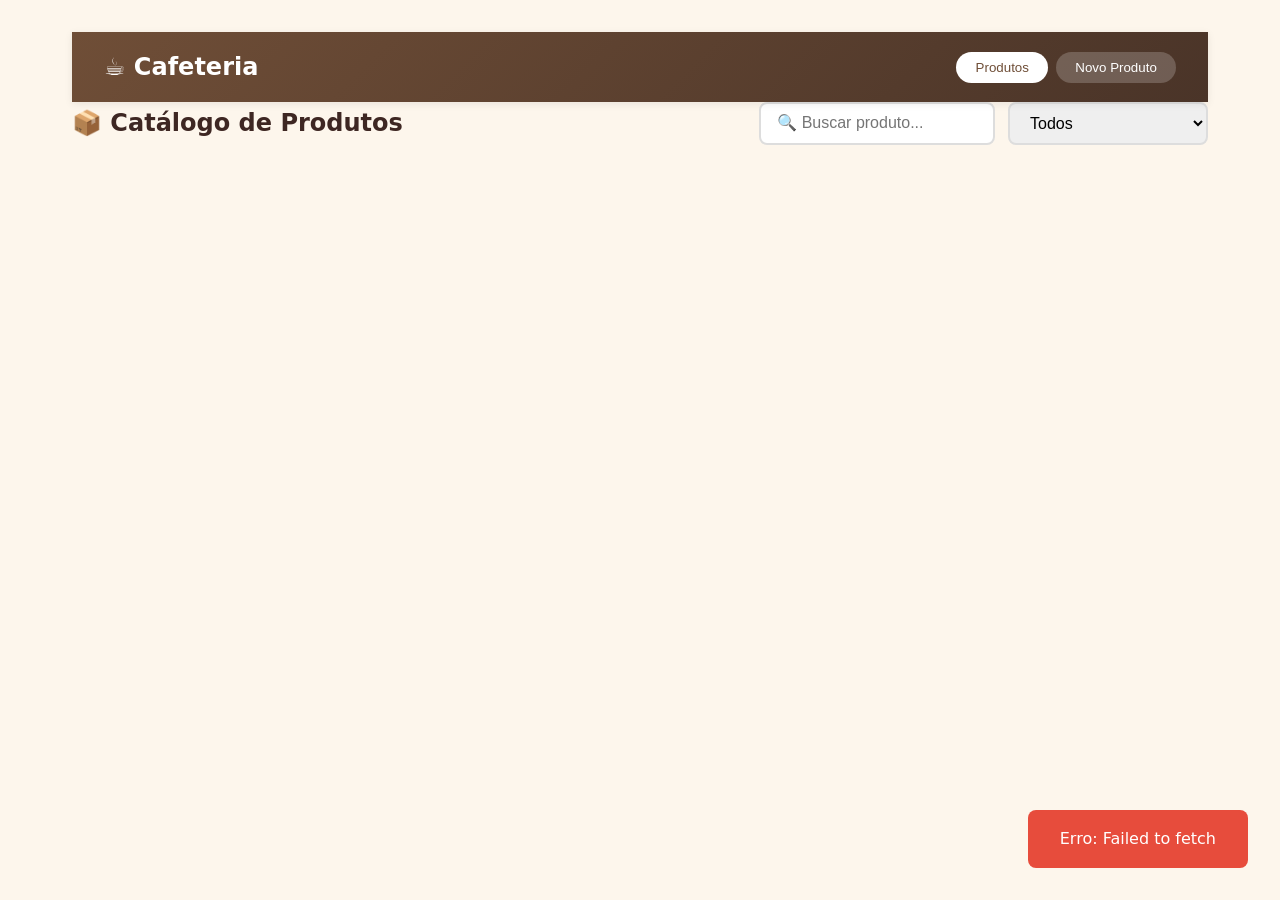
==== src/main/resources/static/admin.html @ 32ce3e1d "Projeto Cafeteria Completo: Backend Spring Boot + Frontend + Testes" ====
<!DOCTYPE html>
<html lang="pt-BR">
<head>
    <meta charset="UTF-8">
    <meta name="viewport" content="width=device-width, initial-scale=1.0">
    <title>☕ Cafeteria - Gestão de Produtos</title>
    <link rel="stylesheet" href="style.css">
</head>
<body>
<div class="app">
    <!-- Header -->
    <header class="header">
        <div class="logo">☕ Cafeteria</div>
        <nav class="nav">
            <button class="nav-btn active" onclick="showSection('produtos')">Produtos</button>
            <button class="nav-btn" onclick="showSection('cadastro')">Novo Produto</button>
        </nav>
    </header>

    <!-- Seção: Lista de Produtos -->
    <section id="sec-produtos" class="section active">
        <div class="section-header">
            <h2>📦 Catálogo de Produtos</h2>
            <div class="filters">
                <input type="text" id="search" placeholder="🔍 Buscar produto..." oninput="filtrar()">
                <select id="filter-tipo" onchange="filtrar()">
                    <option value="">Todos</option>
                    <option value="Bebida">Bebidas</option>
                    <option value="Lanche">Lanches</option>
                    <option value="Doce">Doces</option>
                </select>
            </div>
        </div>

        <div id="loading" class="loading">Carregando...</div>
        <div id="lista-produtos" class="grid"></div>
    </section>

    <!-- Seção: Cadastro -->
    <section id="sec-cadastro" class="section">
        <div class="form-container">
            <h2>➕ Cadastrar Produto</h2>
            <form id="form-produto" onsubmit="salvar(event)">
                <div class="form-row">
                    <div class="form-group">
                        <label>Nome *</label>
                        <input type="text" id="nome" required placeholder="Ex: Café Expresso">
                    </div>
                    <div class="form-group">
                        <label>Tipo *</label>
                        <select id="tipo" required>
                            <option value="">Selecione</option>
                            <option value="Bebida">Bebida</option>
                            <option value="Lanche">Lanche</option>
                            <option value="Doce">Doce</option>
                        </select>
                    </div>
                </div>

                <div class="form-row">
                    <div class="form-group">
                        <label>Categoria *</label>
                        <input type="text" id="categoria" required placeholder="Ex: Quente, Gelado">
                    </div>
                    <div class="form-group">
                        <label>Preço (R$) *</label>
                        <input type="number" id="preco" step="0.01" min="0" required placeholder="5.00">
                    </div>
                </div>

                <div class="form-row">
                    <div class="form-group">
                        <label>Estoque *</label>
                        <input type="number" id="estoque" min="0" required placeholder="50">
                    </div>
                    <div class="form-group">
                        <label>Descrição</label>
                        <input type="text" id="descricao" placeholder="Opcional">
                    </div>
                </div>

                <div class="form-actions">
                    <button type="button" class="btn-secondary" onclick="showSection('produtos')">Cancelar</button>
                    <button type="submit" class="btn-primary">💾 Salvar Produto</button>
                </div>
            </form>
        </div>
    </section>

    <!-- Toast Notification -->
    <div id="toast" class="toast"></div>
</div>

<script src="admin.js"></script>
</body>
</html>
---- src/main/resources/static/style.css ----
/* ===== RESET & VARIÁVEIS ===== */
* { margin: 0; padding: 0; box-sizing: border-box; }

:root {
    --cor-primaria: #6F4E37;
    --cor-primaria-escura: #4A3428;
    --cor-secundaria: #D4A574;
    --cor-fundo: #FDF6EC;
    --cor-card: #FFF8F0;
    --cor-texto: #3E2723;
    --cor-sucesso: #4CAF50;
    --cor-perigo: #E74C3C;
    --cor-aviso: #F39C12;
    --sombra: 0 2px 8px rgba(0,0,0,0.08);
    --sombra-hover: 0 8px 24px rgba(0,0,0,0.15);
    --raio: 12px;
    --transicao: all 0.2s ease;
}

body {
    font-family: 'Segoe UI', system-ui, -apple-system, sans-serif;
    background: var(--cor-fundo);
    color: var(--cor-texto);
    line-height: 1.6;
}

/* ===== HEADER ===== */
.header {
    background: linear-gradient(135deg, var(--cor-primaria), var(--cor-primaria-escura));
    color: white;
    padding: 1rem 2rem;
    display: flex;
    justify-content: space-between;
    align-items: center;
    box-shadow: var(--sombra);
    position: sticky;
    top: 0;
    z-index: 100;
}

.logo { font-size: 1.5rem; font-weight: bold; }

.nav { display: flex; gap: 0.5rem; }

.nav-btn {
    background: rgba(255,255,255,0.2);
    border: none;
    color: white;
    padding: 0.5rem 1.2rem;
    border-radius: 20px;
    cursor: pointer;
    transition: var(--transicao);
}

.nav-btn:hover, .nav-btn.active {
    background: white;
    color: var(--cor-primaria);
}

/* ===== SEÇÕES ===== */
.app { max-width: 1200px; margin: 0 auto; padding: 2rem; }

.section { display: none; animation: fadeIn 0.3s ease; }

.section.active { display: block; }

.section-header {
    display: flex;
    justify-content: space-between;
    align-items: center;
    margin-bottom: 1.5rem;
    flex-wrap: wrap;
    gap: 1rem;
}

/* ===== FILTROS ===== */
.filters { display: flex; gap: 0.8rem; }

.filters input, .filters select {
    padding: 0.6rem 1rem;
    border: 2px solid #ddd;
    border-radius: 8px;
    font-size: 1rem;
    min-width: 200px;
}

.filters input:focus, .filters select:focus {
    outline: none;
    border-color: var(--cor-primaria);
}

/* ===== GRID DE PRODUTOS ===== */
.grid {
    display: grid;
    grid-template-columns: repeat(auto-fill, minmax(300px, 1fr));
    gap: 1.5rem;
}

/* ===== CARD ===== */
.card {
    background: var(--cor-card);
    border-radius: var(--raio);
    padding: 1.5rem;
    box-shadow: var(--sombra);
    transition: var(--transicao);
    position: relative;
    overflow: hidden;
}

.card:hover {
    transform: translateY(-4px);
    box-shadow: var(--sombra-hover);
}

.card::before {
    content: '';
    position: absolute;
    top: 0; left: 0;
    width: 100%; height: 4px;
    background: linear-gradient(90deg, var(--cor-primaria), var(--cor-secundaria));
}

.card-titulo {
    font-size: 1.3rem;
    font-weight: bold;
    color: var(--cor-primaria);
    margin-bottom: 0.5rem;
}

.card-tags {
    display: flex;
    gap: 0.5rem;
    margin-bottom: 1rem;
}

.tag {
    padding: 0.2rem 0.8rem;
    border-radius: 15px;
    font-size: 0.8rem;
    font-weight: 500;
}

.tag-tipo { background: var(--cor-secundaria); color: var(--cor-texto); }
.tag-cat { background: #E8D5C4; color: var(--cor-primaria); }

.card-preco {
    font-size: 1.6rem;
    color: var(--cor-sucesso);
    font-weight: bold;
    margin: 0.5rem 0;
}

.card-estoque {
    display: flex;
    align-items: center;
    gap: 0.5rem;
    margin-bottom: 0.8rem;
    font-size: 0.9rem;
}

.estoque-indicador {
    width: 10px; height: 10px;
    border-radius: 50%;
    background: var(--cor-sucesso);
}

.estoque-indicador.baixo { background: var(--cor-aviso); }
.estoque-indicador.critico { background: var(--cor-perigo); animation: pulse 1.5s infinite; }

.card-desc {
    color: #777;
    font-size: 0.9rem;
    margin-bottom: 1rem;
}

.card-acoes {
    display: flex;
    gap: 0.5rem;
}

/* ===== BOTÕES ===== */
.btn-primary {
    background: var(--cor-primaria);
    color: white;
    border: none;
    padding: 0.8rem 1.5rem;
    border-radius: 8px;
    cursor: pointer;
    font-size: 1rem;
    transition: var(--transicao);
}

.btn-primary:hover {
    background: var(--cor-primaria-escura);
    transform: translateY(-2px);
}

.btn-secondary {
    background: #ddd;
    color: var(--cor-texto);
    border: none;
    padding: 0.8rem 1.5rem;
    border-radius: 8px;
    cursor: pointer;
}

.btn-editar, .btn-excluir {
    flex: 1;
    padding: 0.5rem;
    border: none;
    border-radius: 6px;
    cursor: pointer;
    font-size: 0.9rem;
}

.btn-editar { background: var(--cor-secundaria); }
.btn-excluir { background: var(--cor-perigo); color: white; }

/* ===== FORMULÁRIO ===== */
.form-container {
    background: white;
    padding: 2rem;
    border-radius: var(--raio);
    box-shadow: var(--sombra);
    max-width: 700px;
    margin: 0 auto;
}

.form-row {
    display: grid;
    grid-template-columns: 1fr 1fr;
    gap: 1rem;
    margin-bottom: 1rem;
}

.form-group {
    display: flex;
    flex-direction: column;
}

.form-group label {
    font-weight: 500;
    margin-bottom: 0.3rem;
    color: var(--cor-primaria);
}

.form-group input, .form-group select {
    padding: 0.8rem;
    border: 2px solid #ddd;
    border-radius: 8px;
    font-size: 1rem;
}

.form-group input:focus, .form-group select:focus {
    outline: none;
    border-color: var(--cor-primaria);
}

.form-actions {
    display: flex;
    gap: 1rem;
    justify-content: flex-end;
    margin-top: 1.5rem;
}

/* ===== LOADING ===== */
.loading {
    text-align: center;
    padding: 3rem;
    font-size: 1.2rem;
    color: var(--cor-primaria);
}

/* ===== TOAST ===== */
.toast {
    position: fixed;
    bottom: 2rem;
    right: 2rem;
    padding: 1rem 2rem;
    border-radius: 8px;
    color: white;
    font-weight: 500;
    transform: translateX(400px);
    transition: transform 0.3s ease;
    z-index: 1000;
}

.toast.show { transform: translateX(0); }
.toast.sucesso { background: var(--cor-sucesso); }
.toast.erro { background: var(--cor-perigo); }

/* ===== ANIMAÇÕES ===== */
@keyframes fadeIn {
    from { opacity: 0; transform: translateY(10px); }
    to { opacity: 1; transform: translateY(0); }
}

@keyframes pulse {
    0%, 100% { opacity: 1; }
    50% { opacity: 0.4; }
}

/* ===== RESPONSIVO ===== */
@media (max-width: 768px) {
    .header { flex-direction: column; gap: 1rem; }
    .section-header { flex-direction: column; align-items: stretch; }
    .filters { flex-direction: column; }
    .grid { grid-template-columns: 1fr; }
    .form-row { grid-template-columns: 1fr; }
}
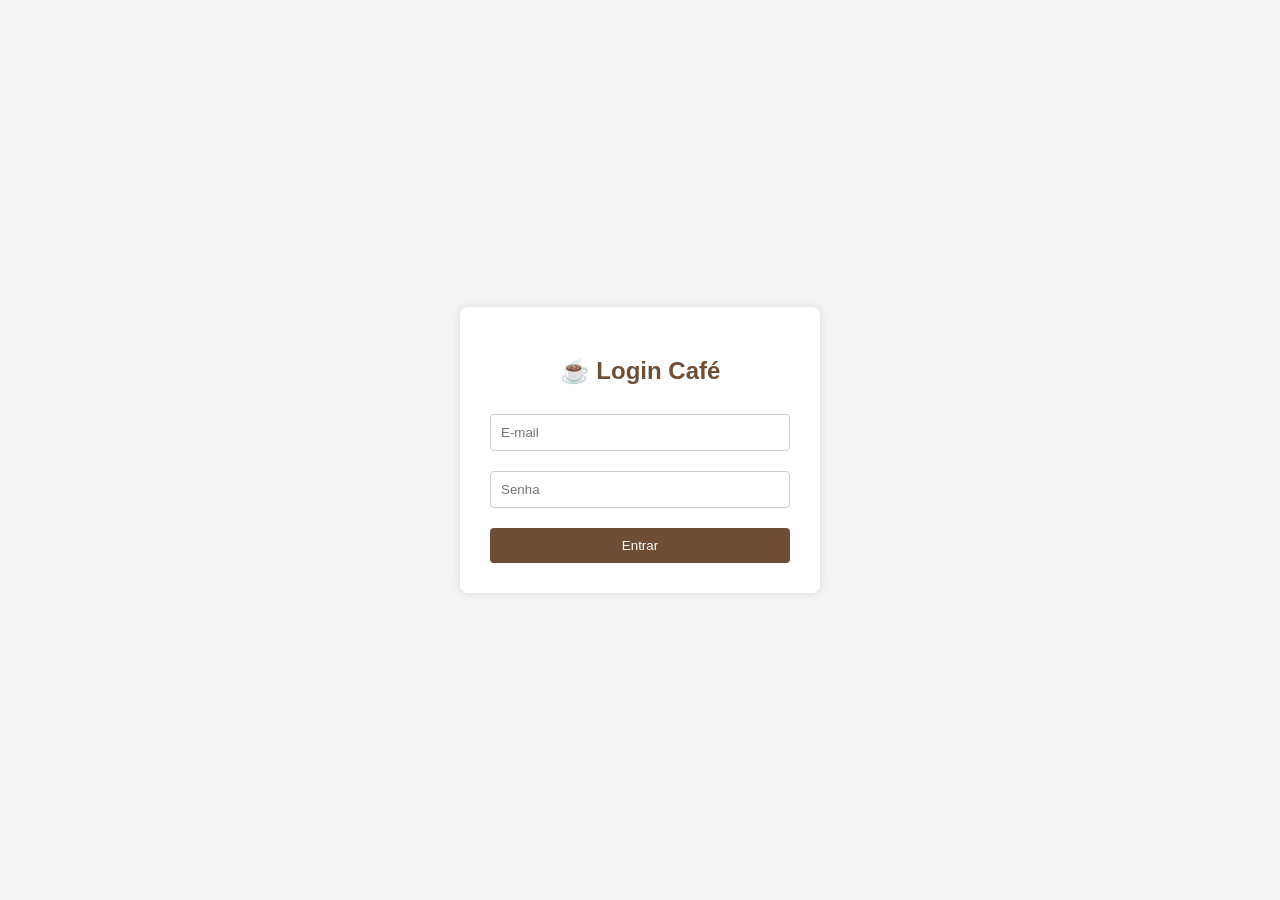
==== commit 0e79ddb1: "fix: remove target='_blank' para navegação na mesma guia" ====
--- a/src/main/resources/static/admin.html
+++ b/src/main/resources/static/admin.html
@@ -2,95 +2,553 @@
 <html lang="pt-BR">
 <head>
     <meta charset="UTF-8">
-    <meta name="viewport" content="width=device-width, initial-scale=1.0">
-    <title>☕ Cafeteria - Gestão de Produtos</title>
+    <title>☕ Gestão de Produtos</title>
     <link rel="stylesheet" href="style.css">
+    <style>
+        /* ===== NAVEGAÇÃO ===== */
+        .nav-header {
+            background: #6f4e37;
+            padding: 15px;
+            display: flex;
+            gap: 15px;
+            align-items: center;
+            flex-wrap: wrap;
+        }
+        .nav-header a {
+            color: white;
+            text-decoration: none;
+            padding: 8px 16px;
+            border-radius: 6px;
+            background: rgba(255,255,255,0.15);
+        }
+        .nav-header a:hover {
+            background: rgba(255,255,255,0.3);
+        }
+        .nav-header .ativo {
+            background: rgba(255,255,255,0.4);
+            font-weight: bold;
+        }
+        .user-info {
+            margin-left: auto;
+            color: white;
+            display: flex;
+            align-items: center;
+            gap: 10px;
+        }
+        .btn-logout {
+            background: #e74c3c;
+            border: none;
+            color: white;
+            padding: 6px 12px;
+            border-radius: 4px;
+            cursor: pointer;
+        }
+
+        /* ===== CONTEÚDO ===== */
+        .container {
+            padding: 20px;
+            max-width: 1200px;
+            margin: 0 auto;
+        }
+        h1 {
+            color: #6f4e37;
+            margin-bottom: 20px;
+        }
+        .acoes-topo {
+            margin-bottom: 20px;
+        }
+        .btn-novo {
+            background: #27ae60;
+            color: white;
+            border: none;
+            padding: 12px 24px;
+            border-radius: 6px;
+            cursor: pointer;
+            font-size: 1rem;
+        }
+        .btn-novo:hover {
+            background: #219a52;
+        }
+
+        /* ===== GRID DE PRODUTOS ===== */
+        .produtos-grid {
+            display: grid;
+            grid-template-columns: repeat(auto-fill, minmax(280px, 1fr));
+            gap: 20px;
+        }
+
+        /* ===== CARD COM IMAGEM ===== */
+        .produto-card {
+            background: white;
+            border-radius: 12px;
+            overflow: hidden;
+            box-shadow: 0 2px 8px rgba(0,0,0,0.1);
+            transition: transform 0.2s;
+        }
+        .produto-card:hover {
+            transform: translateY(-4px);
+            box-shadow: 0 8px 25px rgba(0,0,0,0.15);
+        }
+
+        /* Área da imagem */
+        .produto-img-area {
+            width: 100%;
+            height: 180px;
+            background: linear-gradient(135deg, #f5f0eb 0%, #e8ddd0 100%);
+            display: flex;
+            align-items: center;
+            justify-content: center;
+            overflow: hidden;
+            position: relative;
+        }
+
+        /* Imagem real */
+        .produto-img-area img {
+            width: 100%;
+            height: 100%;
+            object-fit: cover;
+            transition: transform 0.3s;
+        }
+        .produto-card:hover .produto-img-area img {
+            transform: scale(1.05);
+        }
+
+        /* Fallback quando não tem imagem */
+        .img-fallback {
+            font-size: 5rem;
+            opacity: 0.6;
+        }
+
+        /* Dados do produto */
+        .produto-dados {
+            padding: 15px;
+        }
+        .produto-dados h3 {
+            color: #6f4e37;
+            margin-bottom: 5px;
+            font-size: 1.1rem;
+        }
+        .tipo {
+            display: inline-block;
+            background: #f0f0f0;
+            padding: 4px 10px;
+            border-radius: 12px;
+            font-size: 0.8rem;
+            color: #666;
+            margin-bottom: 10px;
+        }
+        .preco {
+            font-size: 1.5rem;
+            color: #27ae60;
+            font-weight: bold;
+            margin: 8px 0;
+        }
+        .estoque {
+            color: #7f8c8d;
+            font-size: 0.9rem;
+            margin-bottom: 8px;
+        }
+        .produto-dados p {
+            color: #666;
+            font-size: 0.9rem;
+            margin-bottom: 12px;
+            line-height: 1.4;
+        }
+
+        /* Botões de ação */
+        .acoes {
+            display: flex;
+            gap: 10px;
+            margin-top: 10px;
+        }
+        .btn-editar {
+            flex: 1;
+            background: #f39c12;
+            color: white;
+            border: none;
+            padding: 10px;
+            border-radius: 6px;
+            cursor: pointer;
+            font-weight: 600;
+        }
+        .btn-editar:hover {
+            background: #e67e22;
+        }
+        .btn-excluir {
+            flex: 1;
+            background: #e74c3c;
+            color: white;
+            border: none;
+            padding: 10px;
+            border-radius: 6px;
+            cursor: pointer;
+            font-weight: 600;
+        }
+        .btn-excluir:hover {
+            background: #c0392b;
+        }
+
+        /* ===== MODAL ===== */
+        .modal {
+            display: none;
+            position: fixed;
+            top: 0;
+            left: 0;
+            width: 100%;
+            height: 100%;
+            background: rgba(0,0,0,0.5);
+            justify-content: center;
+            align-items: center;
+            z-index: 1000;
+        }
+        .modal.ativo {
+            display: flex;
+        }
+        .modal-conteudo {
+            background: white;
+            padding: 30px;
+            border-radius: 12px;
+            width: 90%;
+            max-width: 500px;
+            box-shadow: 0 10px 40px rgba(0,0,0,0.3);
+        }
+        .modal-conteudo h2 {
+            color: #6f4e37;
+            margin-bottom: 20px;
+        }
+        .form-group {
+            margin-bottom: 15px;
+        }
+        .form-group label {
+            display: block;
+            margin-bottom: 5px;
+            color: #555;
+            font-weight: 500;
+        }
+        .form-group input {
+            width: 100%;
+            padding: 10px;
+            border: 1px solid #ddd;
+            border-radius: 6px;
+            font-size: 1rem;
+        }
+        .form-group input:focus {
+            outline: none;
+            border-color: #6f4e37;
+        }
+        .modal-botoes {
+            display: flex;
+            gap: 10px;
+            margin-top: 20px;
+        }
+        .btn-salvar {
+            flex: 1;
+            background: #27ae60;
+            color: white;
+            border: none;
+            padding: 12px;
+            border-radius: 6px;
+            cursor: pointer;
+            font-weight: 600;
+            font-size: 1rem;
+        }
+        .btn-salvar:hover {
+            background: #219a52;
+        }
+        .btn-cancelar {
+            flex: 1;
+            background: #95a5a6;
+            color: white;
+            border: none;
+            padding: 12px;
+            border-radius: 6px;
+            cursor: pointer;
+            font-weight: 600;
+            font-size: 1rem;
+        }
+        .btn-cancelar:hover {
+            background: #7f8c8d;
+        }
+
+        /* Adicionar campo imagem no modal */
+        .form-group small {
+            color: #999;
+            font-size: 0.8rem;
+        }
+
+        .loading, .erro {
+            text-align: center;
+            padding: 40px;
+            color: #7f8c8d;
+        }
+        .erro {
+            color: #e74c3c;
+        }
+    </style>
 </head>
 <body>
-<div class="app">
-    <!-- Header -->
-    <header class="header">
-        <div class="logo">☕ Cafeteria</div>
-        <nav class="nav">
-            <button class="nav-btn active" onclick="showSection('produtos')">Produtos</button>
-            <button class="nav-btn" onclick="showSection('cadastro')">Novo Produto</button>
-        </nav>
-    </header>
-
-    <!-- Seção: Lista de Produtos -->
-    <section id="sec-produtos" class="section active">
-        <div class="section-header">
-            <h2>📦 Catálogo de Produtos</h2>
-            <div class="filters">
-                <input type="text" id="search" placeholder="🔍 Buscar produto..." oninput="filtrar()">
-                <select id="filter-tipo" onchange="filtrar()">
-                    <option value="">Todos</option>
-                    <option value="Bebida">Bebidas</option>
-                    <option value="Lanche">Lanches</option>
-                    <option value="Doce">Doces</option>
-                </select>
+
+<!-- NAVEGAÇÃO -->
+<div class="nav-header">
+    <a href="index.html">🏠 Loja</a>
+    <a href="Dashboard.html">📊 Dashboard</a>
+    <a href="admin.html" class="ativo">☕ Gestão Produtos</a>
+    <a href="cozinha.html">👨‍🍳 Cozinha</a>
+    <a href="notificacoes.html">🔔 Notificações</a>
+
+    <div class="user-info">
+        <span>👤 <strong id="nome-usuario">Admin</strong></span>
+        <form action="/logout" method="post" style="display:inline;">
+            <button type="submit" class="btn-logout">Sair</button>
+        </form>
+    </div>
+</div>
+
+<!-- CONTEÚDO -->
+<div class="container">
+    <h1>☕ Gestão de Produtos</h1>
+
+    <div class="acoes-topo">
+        <button class="btn-novo" onclick="abrirModal()">➕ Novo Produto</button>
+    </div>
+
+    <div id="produtos-container">
+        <div class="loading">Carregando produtos...</div>
+    </div>
+</div>
+
+<!-- MODAL -->
+<div class="modal" id="modal-produto">
+    <div class="modal-conteudo">
+        <h2 id="modal-titulo">Novo Produto</h2>
+        <input type="hidden" id="produto-id">
+
+        <div class="form-group">
+            <label>Nome</label>
+            <input type="text" id="produto-nome" placeholder="Ex: Café Expresso">
+        </div>
+
+        <div class="form-group">
+            <label>Tipo</label>
+            <input type="text" id="produto-tipo" placeholder="Ex: Quente">
+        </div>
+
+        <div class="form-group">
+            <label>Categoria</label>
+            <input type="text" id="produto-categoria" placeholder="Ex: Bebida">
+        </div>
+
+        <div class="form-group">
+            <label>Preço (R$)</label>
+            <input type="number" id="produto-preco" step="0.01" placeholder="5.00">
+        </div>
+
+        <div class="form-group">
+            <label>Estoque</label>
+            <input type="number" id="produto-estoque" placeholder="50">
+        </div>
+
+        <!-- NOVO: Campo para URL da imagem -->
+        <div class="form-group">
+            <label>URL da Imagem</label>
+            <input type="text" id="produto-imagem" placeholder="https://exemplo.com/imagem.jpg">
+            <small>Cole aqui o link da imagem do produto (opcional)</small>
+        </div>
+
+        <div class="form-group">
+            <label>Descrição</label>
+            <input type="text" id="produto-descricao" placeholder="Descrição do produto">
+        </div>
+
+        <div class="modal-botoes">
+            <button class="btn-cancelar" onclick="fecharModal()">Cancelar</button>
+            <button class="btn-salvar" onclick="salvarProduto()">Salvar</button>
+        </div>
+    </div>
+</div>
+
+<script>
+    // Ícones por categoria (fallback)
+    const iconesCategoria = {
+        'Bebida': '☕',
+        'Lanche': '🥐',
+        'Doce': '🍰',
+        'Salgado': '🥪',
+        'default': '🍽️'
+    };
+
+    let produtos = [];
+    let editandoId = null;
+
+    function getIcone(produto) {
+        return iconesCategoria[produto.categoria] ||
+            iconesCategoria[produto.tipo] ||
+            iconesCategoria['default'];
+    }
+
+    async function carregarProdutos() {
+        const container = document.getElementById('produtos-container');
+
+        try {
+            const response = await fetch('/api/produtos');
+
+            if (!response.ok) {
+                throw new Error('Erro ' + response.status);
+            }
+
+            produtos = await response.json();
+
+            if (produtos.length === 0) {
+                container.innerHTML = '<div class="erro">Nenhum produto cadastrado</div>';
+                return;
+            }
+
+            container.innerHTML = '<div class="produtos-grid">' +
+                produtos.map(p => {
+                    // CORREÇÃO: p.imagem (não p.imagen)
+                    let imgHTML = p.imagem
+                        ? `<img src="${p.imagem}" alt="${p.nome}" onerror="this.style.display='none'; this.nextElementSibling.style.display='flex';">`
+                        : '';
+                    let fallbackHTML = `<div class="img-fallback">${getIcone(p)}</div>`;
+
+                    return `
+        <div class="produto-card">
+            <div class="produto-img-area">
+                ${imgHTML}
+                ${fallbackHTML}
             </div>
-        </div>
-
-        <div id="loading" class="loading">Carregando...</div>
-        <div id="lista-produtos" class="grid"></div>
-    </section>
-
-    <!-- Seção: Cadastro -->
-    <section id="sec-cadastro" class="section">
-        <div class="form-container">
-            <h2>➕ Cadastrar Produto</h2>
-            <form id="form-produto" onsubmit="salvar(event)">
-                <div class="form-row">
-                    <div class="form-group">
-                        <label>Nome *</label>
-                        <input type="text" id="nome" required placeholder="Ex: Café Expresso">
-                    </div>
-                    <div class="form-group">
-                        <label>Tipo *</label>
-                        <select id="tipo" required>
-                            <option value="">Selecione</option>
-                            <option value="Bebida">Bebida</option>
-                            <option value="Lanche">Lanche</option>
-                            <option value="Doce">Doce</option>
-                        </select>
-                    </div>
+            <div class="produto-dados">
+                <h3>${p.nome}</h3>
+                <span class="tipo">${p.tipo} • ${p.categoria}</span>
+                <div class="preco">R$ ${Number(p.preco).toFixed(2)}</div>
+                <div class="estoque">📦 ${p.estoque} unidades</div>
+                <p>${p.descricao || 'Sem descrição'}</p>
+                <div class="acoes">
+                    <button class="btn-editar" onclick="editarProduto(${p.id})">✏️ Editar</button>
+                    <button class="btn-excluir" onclick="excluirProduto(${p.id})">🗑️ Excluir</button>
                 </div>
-
-                <div class="form-row">
-                    <div class="form-group">
-                        <label>Categoria *</label>
-                        <input type="text" id="categoria" required placeholder="Ex: Quente, Gelado">
-                    </div>
-                    <div class="form-group">
-                        <label>Preço (R$) *</label>
-                        <input type="number" id="preco" step="0.01" min="0" required placeholder="5.00">
-                    </div>
-                </div>
-
-                <div class="form-row">
-                    <div class="form-group">
-                        <label>Estoque *</label>
-                        <input type="number" id="estoque" min="0" required placeholder="50">
-                    </div>
-                    <div class="form-group">
-                        <label>Descrição</label>
-                        <input type="text" id="descricao" placeholder="Opcional">
-                    </div>
-                </div>
-
-                <div class="form-actions">
-                    <button type="button" class="btn-secondary" onclick="showSection('produtos')">Cancelar</button>
-                    <button type="submit" class="btn-primary">💾 Salvar Produto</button>
-                </div>
-            </form>
-        </div>
-    </section>
-
-    <!-- Toast Notification -->
-    <div id="toast" class="toast"></div>
-</div>
-
-<script src="admin.js"></script>
+            </div>
+        </div>
+    `}).join('') +
+                '</div>';
+
+        } catch (err) {
+            console.error('Erro ao carregar:', err);
+            container.innerHTML = '<div class="erro">Erro ao carregar produtos 😢<br><small>' + err.message + '</small></div>';
+        }
+    }
+
+    function abrirModal(id = null) {
+        editandoId = id;
+        document.getElementById('modal-titulo').textContent = id ? 'Editar Produto' : 'Novo Produto';
+
+        if (id) {
+            const produto = produtos.find(p => p.id === id);
+            document.getElementById('produto-id').value = produto.id;
+            document.getElementById('produto-nome').value = produto.nome;
+            document.getElementById('produto-tipo').value = produto.tipo;
+            document.getElementById('produto-categoria').value = produto.categoria;
+            document.getElementById('produto-preco').value = produto.preco;
+            // CORREÇÃO: getElementById (não ga etElementById)
+            document.getElementById('produto-estoque').value = produto.estoque;
+            document.getElementById('produto-imagem').value = produto.imagem || '';
+            document.getElementById('produto-descricao').value = produto.descricao || '';
+        } else {
+            limparFormulario();
+        }
+
+        document.getElementById('modal-produto').classList.add('ativo');
+    }
+
+    function fecharModal() {
+        document.getElementById('modal-produto').classList.remove('ativo');
+        limparFormulario();
+        editandoId = null;
+    }
+
+    function limparFormulario() {
+        document.getElementById('produto-id').value = '';
+        document.getElementById('produto-nome').value = '';
+        document.getElementById('produto-tipo').value = '';
+        document.getElementById('produto-categoria').value = '';
+        document.getElementById('produto-preco').value = '';
+        document.getElementById('produto-estoque').value = '';
+        document.getElementById('produto-imagem').value = '';
+        document.getElementById('produto-descricao').value = '';
+    }
+
+    async function salvarProduto() {
+        const produto = {
+            nome: document.getElementById('produto-nome').value,
+            tipo: document.getElementById('produto-tipo').value,
+            categoria: document.getElementById('produto-categoria').value,
+            preco: parseFloat(document.getElementById('produto-preco').value),
+            estoque: parseInt(document.getElementById('produto-estoque').value),
+            imagem: document.getElementById('produto-imagem').value || null,
+            descricao: document.getElementById('produto-descricao').value
+        };
+
+        try {
+            const url = editandoId ? `/api/produtos/${editandoId}` : '/api/produtos';
+            const method = editandoId ? 'PUT' : 'POST';
+
+            const response = await fetch(url, {
+                method: method,
+                headers: { 'Content-Type': 'application/json' },
+                body: JSON.stringify(produto)
+            });
+
+            if (response.ok) {
+                fecharModal();
+                carregarProdutos();
+                alert(editandoId ? 'Produto atualizado!' : 'Produto criado!');
+            } else {
+                alert('Erro ao salvar produto');
+            }
+        } catch (err) {
+            alert('Erro de conexão');
+        }
+    }
+
+    function editarProduto(id) {
+        abrirModal(id);
+    }
+
+    async function excluirProduto(id) {
+        if (!confirm('Tem certeza que deseja excluir este produto?')) return;
+
+        try {
+            const response = await fetch(`/api/produtos/${id}`, {
+                method: 'DELETE'
+            });
+
+            if (response.ok) {
+                carregarProdutos();
+                alert('Produto excluído!');
+            } else {
+                alert('Erro ao excluir produto');
+            }
+        } catch (err) {
+            alert('Erro de conexão');
+        }
+    }
+
+    // Verifica login
+    fetch('/api/auth/me')
+        .then(r => r.json())
+        .then(data => {
+            if (!data.authenticated || !data.authorities.some(a => a.authority === 'ROLE_ADMIN')) {
+                alert('Acesso negado!');
+                window.location.href = 'index.html';
+                return;
+            }
+            document.getElementById('nome-usuario').textContent = data.username;
+            carregarProdutos();
+        })
+        .catch(() => {
+            window.location.href = 'login.html';
+        });
+</script>
+
 </body>
 </html>
